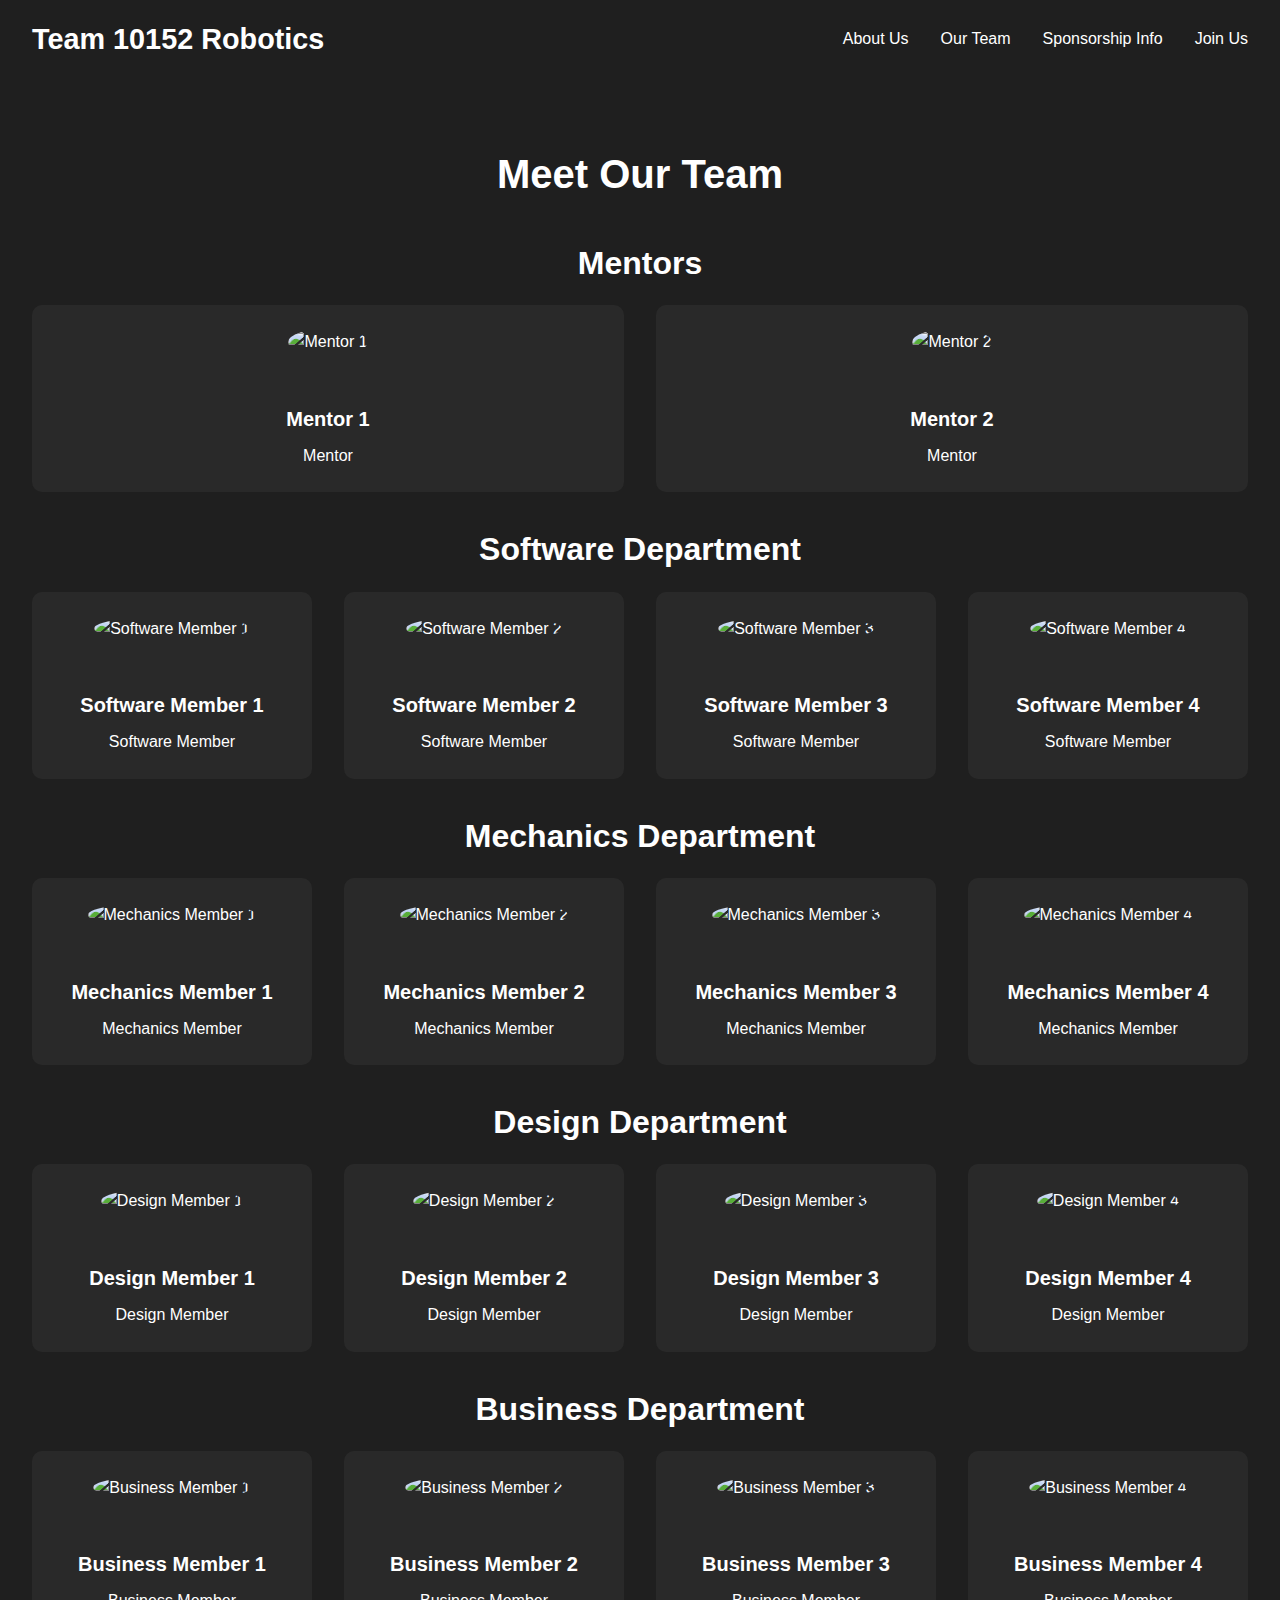
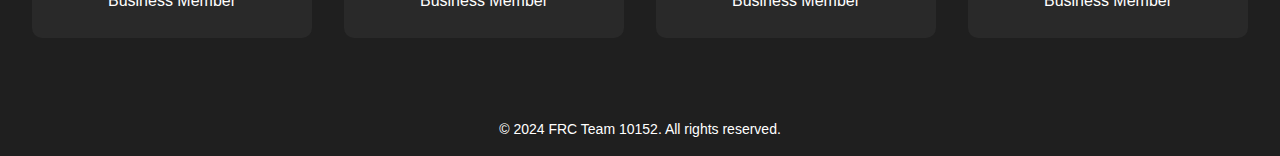
==== team.html @ 65e59f99 "Add base" ====
<!DOCTYPE html>
<html lang="en">
<head>
    <meta charset="UTF-8">
    <meta name="viewport" content="width=device-width, initial-scale=1.0">
    <meta http-equiv="X-UA-Compatible" content="ie=edge">
    <title>Our Team | Team 10152 Robotics</title>
    <link rel="stylesheet" href="styles.css">
</head>
<body>

    <header>
        <nav class="navbar">
            <a href="index.html" class="logo-link">
                <h1 class="logo">Team 10152 Robotics</h1>
            </a>   
            <ul class="nav-links">
                <li><a href="about.html">About Us</a></li>
                <li><a href="team.html">Our Team</a></li>
                <li><a href="sponsorship.html">Sponsorship Info</a></li>
                <li><a href="https://docs.google.com/forms/d/1q37e9umidFvq7-zzsInU_XanXALz5eaxxJXYI9NnGCI/edit?usp=forms_home&ths=true" target="_blank">Join Us</a></li>
            </ul>
        </nav>
    </header>

    <section class="team">
        <h2>Meet Our Team</h2>

        <!-- Mentors Section -->
        <h3>Mentors</h3>
        <div class="team-grid mentors">
            <div class="team-member">
                <img src="https://via.placeholder.com/150" alt="Mentor 1">
                <h3>Mentor 1</h3>
                <p>Mentor</p>
            </div>
            <div class="team-member">
                <img src="https://via.placeholder.com/150" alt="Mentor 2">
                <h3>Mentor 2</h3>
                <p>Mentor</p>
            </div>
        </div>

        <!-- Software Department -->
        <h3>Software Department</h3>
        <div class="team-grid department">
            <div class="team-member">
                <img src="https://via.placeholder.com/150" alt="Software Member 1">
                <h3>Software Member 1</h3>
                <p>Software Member</p>
            </div>
            <div class="team-member">
                <img src="https://via.placeholder.com/150" alt="Software Member 2">
                <h3>Software Member 2</h3>
                <p>Software Member</p>
            </div>
            <div class="team-member">
                <img src="https://via.placeholder.com/150" alt="Software Member 3">
                <h3>Software Member 3</h3>
                <p>Software Member</p>
            </div>
            <div class="team-member">
                <img src="https://via.placeholder.com/150" alt="Software Member 4">
                <h3>Software Member 4</h3>
                <p>Software Member</p>
            </div>
        </div>

        <!-- Mechanics Department -->
        <h3>Mechanics Department</h3>
        <div class="team-grid department">
            <div class="team-member">
                <img src="https://via.placeholder.com/150" alt="Mechanics Member 1">
                <h3>Mechanics Member 1</h3>
                <p>Mechanics Member</p>
            </div>
            <div class="team-member">
                <img src="https://via.placeholder.com/150" alt="Mechanics Member 2">
                <h3>Mechanics Member 2</h3>
                <p>Mechanics Member</p>
            </div>
            <div class="team-member">
                <img src="https://via.placeholder.com/150" alt="Mechanics Member 3">
                <h3>Mechanics Member 3</h3>
                <p>Mechanics Member</p>
            </div>
            <div class="team-member">
                <img src="https://via.placeholder.com/150" alt="Mechanics Member 4">
                <h3>Mechanics Member 4</h3>
                <p>Mechanics Member</p>
            </div>
        </div>

        <!-- Design Department-->
        <h3>Design Department</h3>
        <div class="team-grid department">
            <div class="team-member">
                <img src="https://via.placeholder.com/150" alt="Design Member 1">
                <h3>Design Member 1</h3>
                <p>Design Member</p>
            </div>
            <div class="team-member">
                <img src="https://via.placeholder.com/150" alt="Design Member 2">
                <h3>Design Member 2</h3>
                <p>Design Member</p>
            </div>
            <div class="team-member">
                <img src="https://via.placeholder.com/150" alt="Design Member 3">
                <h3>Design Member 3</h3>
                <p>Design Member</p>
            </div>
            <div class="team-member">
                <img src="https://via.placeholder.com/150" alt="Design Member 4">
                <h3>Design Member 4</h3>
                <p>Design Member</p>
            </div>
        </div>

        <!-- Business Department -->
        <h3>Business Department</h3>
        <div class="team-grid department">
            <div class="team-member">
                <img src="https://via.placeholder.com/150" alt="Business Member 1">
                <h3>Business Member 1</h3>
                <p>Business Member</p>
            </div>
            <div class="team-member">
                <img src="https://via.placeholder.com/150" alt="Business Member 2">
                <h3>Business Member 2</h3>
                <p>Business Member</p>
            </div>
            <div class="team-member">
                <img src="https://via.placeholder.com/150" alt="Business Member 3">
                <h3>Business Member 3</h3>
                <p>Business Member</p>
            </div>
            <div class="team-member">
                <img src="https://via.placeholder.com/150" alt="Business Member 4">
                <h3>Business Member 4</h3>
                <p>Business Member</p>
            </div>
        </div>
    </section>

    <footer>
        <p>&copy; 2024 FRC Team 10152. All rights reserved.</p>
    </footer>

</body>
</html>
---- styles.css ----
/* General Reset */
* {
    margin: 0;
    padding: 0;
    box-sizing: border-box;
}

body {
    font-family: 'Roboto', sans-serif;
    background-color: #121212;
    color: #ffffff;
    line-height: 1.6;
}

.logo-link {
    text-decoration: none; 
}

.logo-link h1 {
    color: white; 
}

/* Navbar */
header {
    background-color: #1f1f1f;
    padding: 1rem 2rem;
    position: sticky;
    top: 0;
    z-index: 1000;
}

.navbar {
    display: flex;
    justify-content: space-between;
    align-items: center;
}

.nav-links {
    list-style: none;
    display: flex;
}

.nav-links li {
    margin-left: 2rem;
}

.nav-links a {
    color: #ffffff;
    text-decoration: none;
    font-size: 1rem;
    transition: color 0.3s ease;
}

.nav-links a:hover {
    color: #ff9800;
}

.logo {
    font-size: 1.8rem;
    font-weight: bold;
}

/* Hero Section */
.hero {
    background: url('images/background-img.png') no-repeat center center/cover;
    position: relative;
    height: 100vh;
    display: flex;
    justify-content: center;
    align-items: center;
    text-align: center;
    color: white;
    padding: 0 2rem;
    z-index: 1;
    overflow: hidden;
}

.hero::before {
    content: '';
    position: absolute;
    top: 0;
    left: 0;
    width: 100%;
    height: 100%;
    background: rgba(0, 0, 0, 0.5);
    z-index: -1;
}

.hero-content h1 {
    font-size: 3.5rem;
    margin-bottom: 1rem;
}

.hero-content p {
    font-size: 1.5rem;
    margin-bottom: 1.5rem;
}

.cta-btn {
    background-color: #ff9800;
    color: #fff;
    padding: 0.8rem 1.5rem;
    text-transform: uppercase;
    font-weight: bold;
    border-radius: 5px;
    text-decoration: none;
    transition: background-color 0.3s ease;
}

.cta-btn:hover {
    background-color: #e68a00;
}

/* General Info Section */
.general-info {
    padding: 4rem 2rem;
    text-align: center;
}

.general-info h2 {
    margin-bottom: 2rem;
    font-size: 2.5rem;
}

.general-info p {
    margin-bottom: 2rem;
}

.images-grid {
    display: flex;
    justify-content: space-around;
    gap: 1.5rem;
}

.images-grid img {
    border-radius: 10px;
    max-width: 320px;
    height: auto;
}

/* About, Team, Sponsorship Pages */
.about, .team, .sponsorship {
    padding: 4rem 2rem;
    text-align: center;
}

.about h2, .team h2, .sponsorship h2 {
    margin-bottom: 2rem;
    font-size: 2.5rem;
}

/* About Section */
.about {
    padding: 4rem 2rem;
    background-color: #1f1f1f;
}

.about-container {
    display: flex;
    align-items: center;
    justify-content: space-between;
    gap: 2rem;
}

.about-image {
    width: 50%;
    height: auto;
    border-radius: 10px;
}

.about-text {
    width: 50%;
}

.about h2 {
    font-size: 2.5rem;
    margin-bottom: 1rem;
}

.about p {
    font-size: 1.2rem;
    margin-bottom: 1rem;
    line-height: 1.8;
}


.team-grid {
    display: flex;
    justify-content: space-around;
    gap: 2rem;
    flex-wrap: wrap;
}

.team-member {
    background-color: #292929;
    padding: 1.5rem;
    border-radius: 10px;
    width: 250px;
    text-align: center;
}

.team-member img {
    border-radius: 50%;
    width: 150px;
    height: 150px;
    object-fit: cover;
    margin-bottom: 1rem;
}

/* General Team Styles */
/* General Team Styles */
.team {
    padding: 4rem 2rem;
    background-color: #1f1f1f;
    color: white;
    text-align: center;
}

.team h2 {
    font-size: 2.5rem;
    margin-bottom: 2rem;
}

.team h3 {
    font-size: 2rem;
    margin: 2rem 0 1rem;
}

.team-grid {
    display: grid;
    gap: 2rem;
    justify-content: center;
}

.mentors {
    grid-template-columns: repeat(2, 1fr);
}

.department {
    grid-template-columns: repeat(4, 1fr);
}

.team-member {
    background-color: #292929;
    padding: 1.5rem;
    border-radius: 10px;
    width: 100%;
    text-align: center;
}

.team-member img {
    border-radius: 50%;
    width: 150px;
    height: 150px;
    object-fit: cover;
    margin-bottom: 1rem;
}

.team-member h3 {
    font-size: 1.25rem;
    margin-bottom: 0.5rem;
}

footer {
    background-color: #1f1f1f;
    color: white;
    text-align: center;
    padding: 1rem;
    font-size: 0.875rem;
}



/* Sponsorship Section */
.sponsorship {
    padding: 4rem 2rem;
    background-color: #1f1f1f;
    color: #fff;
}

.sponsorship-content {
    max-width: 800px;
    margin: 0 auto;
    text-align: center;
}

.sponsorship h2 {
    font-size: 2.5rem;
    margin-bottom: 1.5rem;
}

.sponsorship p {
    font-size: 1.2rem;
    margin-bottom: 1.5rem;
    line-height: 1.8;
}

.pdf-viewer {
    margin: 2rem 0;
    border: 2px solid #333;
    border-radius: 10px;
    overflow: hidden;
    box-shadow: 0 4px 8px rgba(0, 0, 0, 0.3);
}


footer {
    background-color: #1f1f1f;
    color: white;
    text-align: center;
    padding: 1rem;
    font-size: 0.875rem;
}
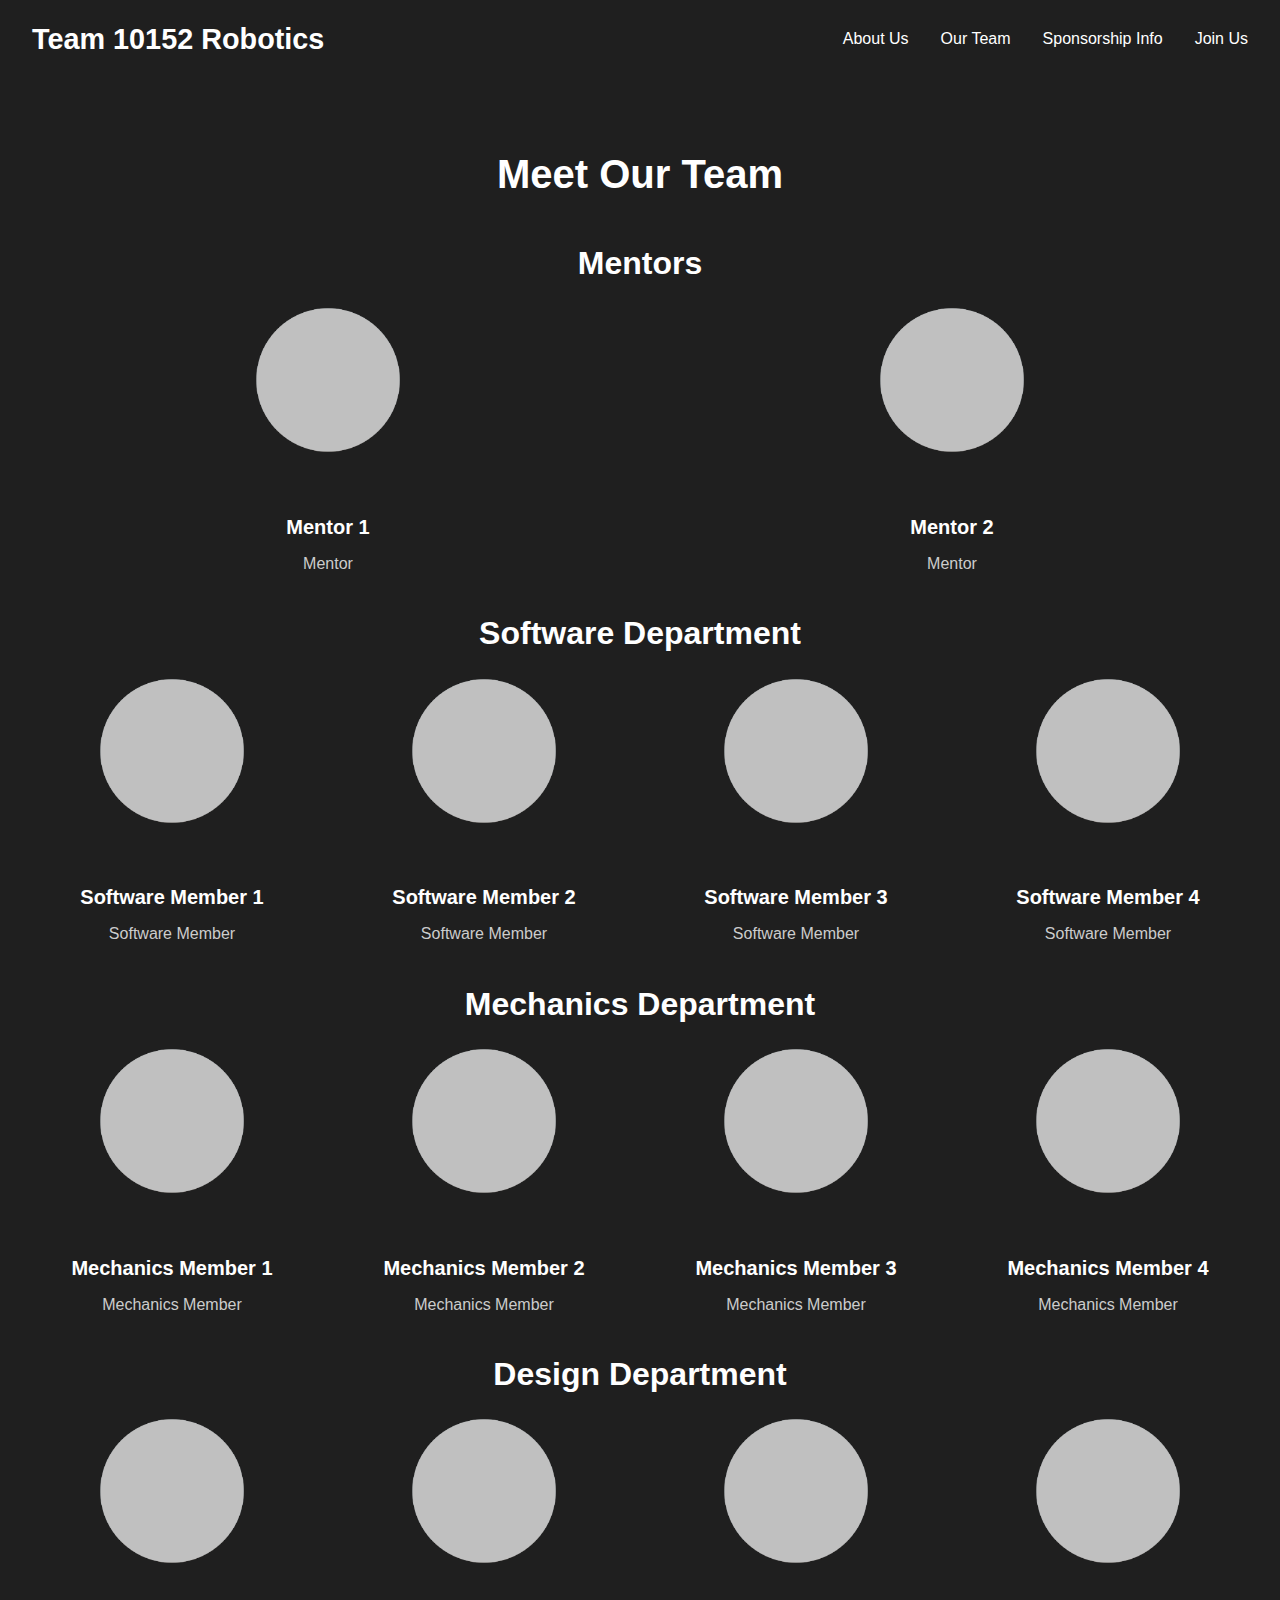
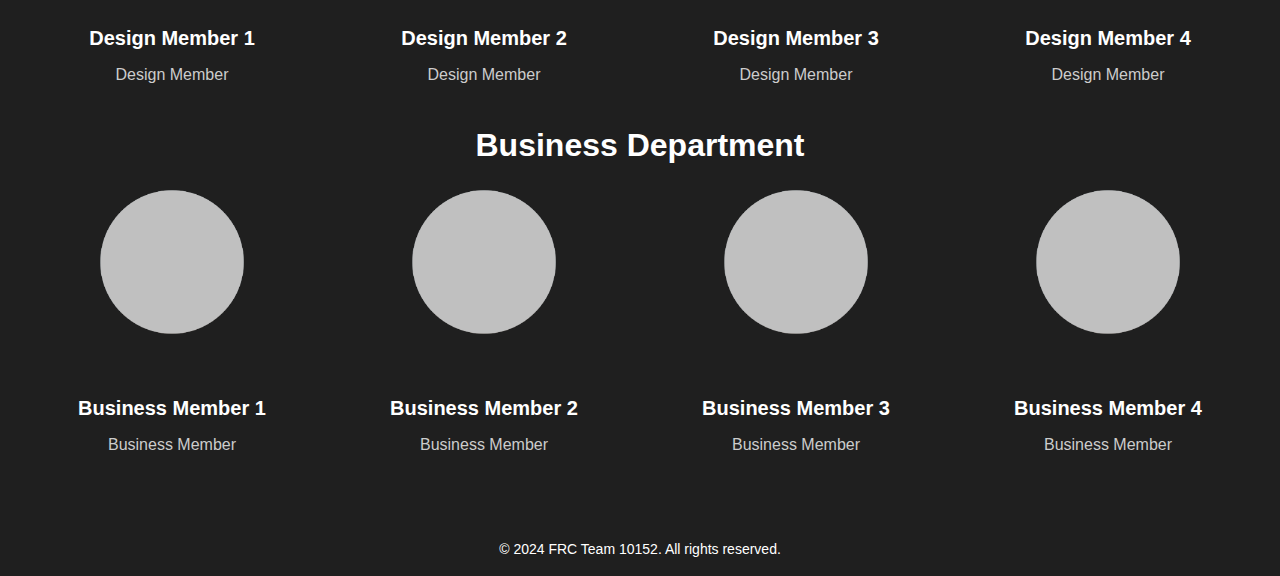
==== commit ab240e55: "Update team profiles" ====
--- a/team.html
+++ b/team.html
@@ -30,12 +30,12 @@
         <h3>Mentors</h3>
         <div class="team-grid mentors">
             <div class="team-member">
-                <img src="https://via.placeholder.com/150" alt="Mentor 1">
+                <img src="images/placeholder.png" alt="Mentor 1">
                 <h3>Mentor 1</h3>
                 <p>Mentor</p>
             </div>
             <div class="team-member">
-                <img src="https://via.placeholder.com/150" alt="Mentor 2">
+                <img src="images/placeholder.png" alt="Mentor 2">
                 <h3>Mentor 2</h3>
                 <p>Mentor</p>
             </div>
@@ -45,22 +45,22 @@
         <h3>Software Department</h3>
         <div class="team-grid department">
             <div class="team-member">
-                <img src="https://via.placeholder.com/150" alt="Software Member 1">
+                <img src="images/placeholder.png" alt="Software Member 1">
                 <h3>Software Member 1</h3>
                 <p>Software Member</p>
             </div>
             <div class="team-member">
-                <img src="https://via.placeholder.com/150" alt="Software Member 2">
+                <img src="images/placeholder.png" alt="Software Member 2">
                 <h3>Software Member 2</h3>
                 <p>Software Member</p>
             </div>
             <div class="team-member">
-                <img src="https://via.placeholder.com/150" alt="Software Member 3">
+                <img src="images/placeholder.png" alt="Software Member 3">
                 <h3>Software Member 3</h3>
                 <p>Software Member</p>
             </div>
             <div class="team-member">
-                <img src="https://via.placeholder.com/150" alt="Software Member 4">
+                <img src="images/placeholder.png" alt="Software Member 4">
                 <h3>Software Member 4</h3>
                 <p>Software Member</p>
             </div>
@@ -70,47 +70,47 @@
         <h3>Mechanics Department</h3>
         <div class="team-grid department">
             <div class="team-member">
-                <img src="https://via.placeholder.com/150" alt="Mechanics Member 1">
+                <img src="images/placeholder.png" alt="Mechanics Member 1">
                 <h3>Mechanics Member 1</h3>
                 <p>Mechanics Member</p>
             </div>
             <div class="team-member">
-                <img src="https://via.placeholder.com/150" alt="Mechanics Member 2">
+                <img src="images/placeholder.png" alt="Mechanics Member 2">
                 <h3>Mechanics Member 2</h3>
                 <p>Mechanics Member</p>
             </div>
             <div class="team-member">
-                <img src="https://via.placeholder.com/150" alt="Mechanics Member 3">
+                <img src="images/placeholder.png" alt="Mechanics Member 3">
                 <h3>Mechanics Member 3</h3>
                 <p>Mechanics Member</p>
             </div>
             <div class="team-member">
-                <img src="https://via.placeholder.com/150" alt="Mechanics Member 4">
+                <img src="images/placeholder.png" alt="Mechanics Member 4">
                 <h3>Mechanics Member 4</h3>
                 <p>Mechanics Member</p>
             </div>
         </div>
 
-        <!-- Design Department-->
+        <!-- Design Department -->
         <h3>Design Department</h3>
         <div class="team-grid department">
             <div class="team-member">
-                <img src="https://via.placeholder.com/150" alt="Design Member 1">
+                <img src="images/placeholder.png" alt="Design Member 1">
                 <h3>Design Member 1</h3>
                 <p>Design Member</p>
             </div>
             <div class="team-member">
-                <img src="https://via.placeholder.com/150" alt="Design Member 2">
+                <img src="images/placeholder.png" alt="Design Member 2">
                 <h3>Design Member 2</h3>
                 <p>Design Member</p>
             </div>
             <div class="team-member">
-                <img src="https://via.placeholder.com/150" alt="Design Member 3">
+                <img src="images/placeholder.png" alt="Design Member 3">
                 <h3>Design Member 3</h3>
                 <p>Design Member</p>
             </div>
             <div class="team-member">
-                <img src="https://via.placeholder.com/150" alt="Design Member 4">
+                <img src="images/placeholder.png" alt="Design Member 4">
                 <h3>Design Member 4</h3>
                 <p>Design Member</p>
             </div>
@@ -120,22 +120,22 @@
         <h3>Business Department</h3>
         <div class="team-grid department">
             <div class="team-member">
-                <img src="https://via.placeholder.com/150" alt="Business Member 1">
+                <img src="images/placeholder.png" alt="Business Member 1">
                 <h3>Business Member 1</h3>
                 <p>Business Member</p>
             </div>
             <div class="team-member">
-                <img src="https://via.placeholder.com/150" alt="Business Member 2">
+                <img src="images/placeholder.png" alt="Business Member 2">
                 <h3>Business Member 2</h3>
                 <p>Business Member</p>
             </div>
             <div class="team-member">
-                <img src="https://via.placeholder.com/150" alt="Business Member 3">
+                <img src="images/placeholder.png" alt="Business Member 3">
                 <h3>Business Member 3</h3>
                 <p>Business Member</p>
             </div>
             <div class="team-member">
-                <img src="https://via.placeholder.com/150" alt="Business Member 4">
+                <img src="images/placeholder.png" alt="Business Member 4">
                 <h3>Business Member 4</h3>
                 <p>Business Member</p>
             </div>
--- a/styles.css
+++ b/styles.css
@@ -184,19 +184,43 @@
 }
 
 
+.team {
+    padding: 4rem 2rem;
+    background-color: #1f1f1f;
+    color: white;
+    text-align: center;
+}
+
+.team h2 {
+    font-size: 2.5rem;
+    margin-bottom: 2rem;
+}
+
+.team h3 {
+    font-size: 2rem;
+    margin: 2rem 0 1rem;
+}
+
 .team-grid {
-    display: flex;
-    justify-content: space-around;
+    display: grid;
     gap: 2rem;
-    flex-wrap: wrap;
+    justify-content: center;
+}
+
+.mentors {
+    grid-template-columns: repeat(2, 1fr);
+}
+
+.department {
+    grid-template-columns: repeat(4, 1fr);
 }
 
 .team-member {
-    background-color: #292929;
-    padding: 1.5rem;
-    border-radius: 10px;
-    width: 250px;
-    text-align: center;
+    text-align: center;
+    background: none;  /* Ensure no background color */
+    border: none;      /* Ensure no border */
+    padding: 0;        /* Ensure no padding */
+    box-shadow: none;  /* Remove any potential shadow */
 }
 
 .team-member img {
@@ -207,58 +231,15 @@
     margin-bottom: 1rem;
 }
 
-/* General Team Styles */
-/* General Team Styles */
-.team {
-    padding: 4rem 2rem;
-    background-color: #1f1f1f;
-    color: white;
-    text-align: center;
-}
-
-.team h2 {
-    font-size: 2.5rem;
-    margin-bottom: 2rem;
-}
-
-.team h3 {
-    font-size: 2rem;
-    margin: 2rem 0 1rem;
-}
-
-.team-grid {
-    display: grid;
-    gap: 2rem;
-    justify-content: center;
-}
-
-.mentors {
-    grid-template-columns: repeat(2, 1fr);
-}
-
-.department {
-    grid-template-columns: repeat(4, 1fr);
-}
-
-.team-member {
-    background-color: #292929;
-    padding: 1.5rem;
-    border-radius: 10px;
-    width: 100%;
-    text-align: center;
-}
-
-.team-member img {
-    border-radius: 50%;
-    width: 150px;
-    height: 150px;
-    object-fit: cover;
-    margin-bottom: 1rem;
-}
-
 .team-member h3 {
     font-size: 1.25rem;
     margin-bottom: 0.5rem;
+    color: #fff;
+}
+
+.team-member p {
+    font-size: 1rem;
+    color: #ccc;
 }
 
 footer {
@@ -268,6 +249,7 @@
     padding: 1rem;
     font-size: 0.875rem;
 }
+
 
 
 
